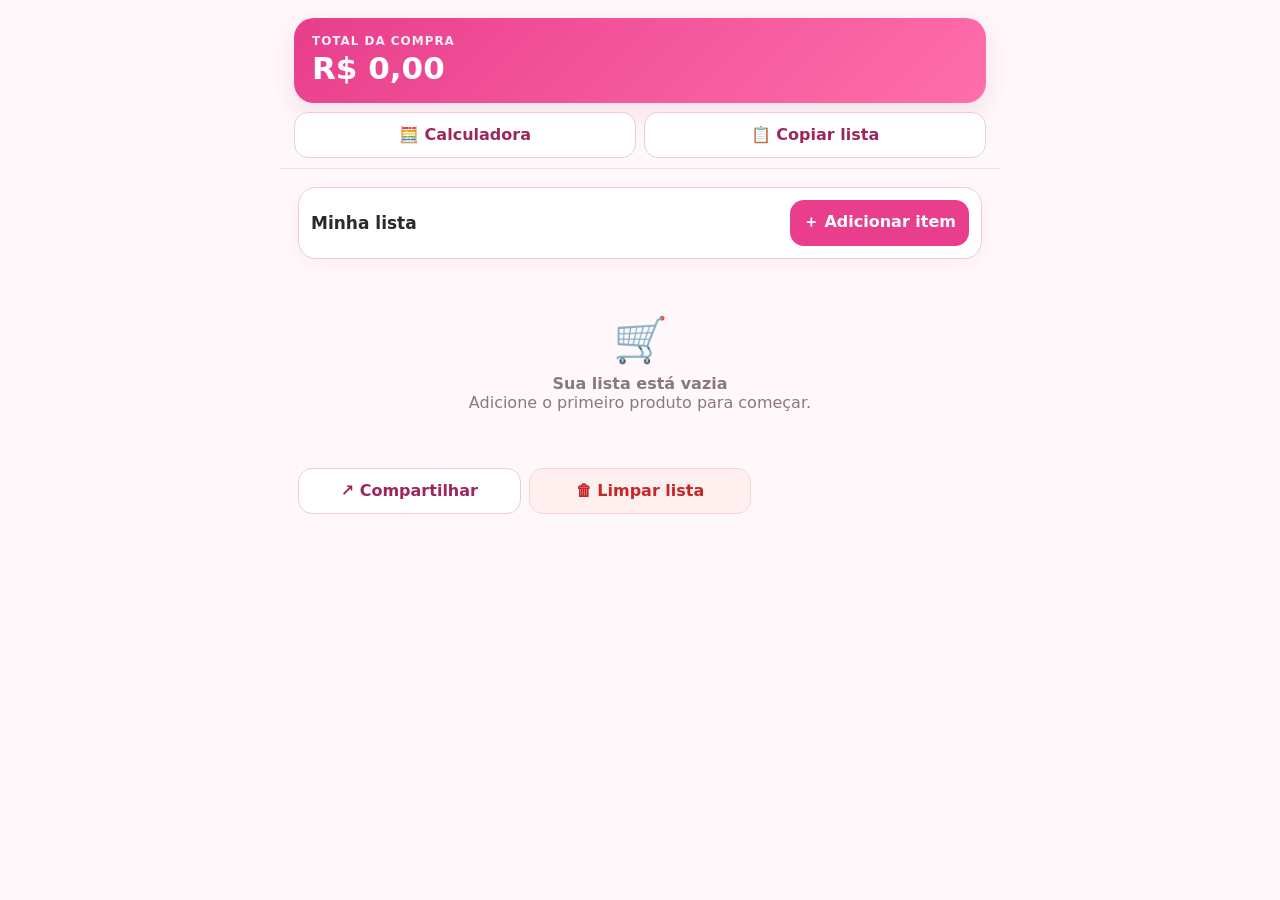
==== index.html @ be3f60e5 "Rename index.html.html to index.html" ====
<!DOCTYPE html>
<html lang="pt-BR">
<head>
<meta charset="UTF-8">
<meta name="viewport" content="width=device-width, initial-scale=1.0, viewport-fit=cover">
<meta name="theme-color" content="#e83e8c">
<title>Minha Lista de Compras</title>
<style>
:root{--pink:#e83e8c;--pink2:#ff6faa;--light:#fff1f7;--line:#f3c9db;--text:#2f2730;--muted:#766b72;--white:#fff;--danger:#c62828;--shadow:0 10px 28px rgba(164,41,94,.12)}
*{box-sizing:border-box;-webkit-tap-highlight-color:transparent}
html,body{margin:0;min-height:100%;background:#fff8fb;color:var(--text);font-family:Inter,system-ui,-apple-system,BlinkMacSystemFont,"Segoe UI",sans-serif}
button,input{font:inherit}button{cursor:pointer}.app{max-width:720px;margin:auto;min-height:100vh;padding-bottom:120px}
.sticky{position:sticky;top:0;z-index:20;background:rgba(255,248,251,.96);backdrop-filter:blur(10px);padding:12px 14px 10px;border-bottom:1px solid #f6dbe7}
.total-card{background:linear-gradient(135deg,var(--pink),var(--pink2));color:white;border-radius:20px;padding:16px 18px;box-shadow:var(--shadow)}
.total-label{font-size:12px;font-weight:800;letter-spacing:.08em;opacity:.9}.total-value{font-size:31px;font-weight:900;line-height:1.15;margin-top:3px}
.top-actions{display:grid;grid-template-columns:1fr 1fr;gap:8px;margin-top:9px}.btn{border:0;border-radius:14px;padding:12px 13px;font-weight:800;min-height:46px}.btn-soft{background:white;color:#9d275c;border:1px solid #f2c9da}.btn-primary{background:var(--pink);color:white}.btn-danger{background:#fff0f0;color:var(--danger);border:1px solid #ffd0d0}
.content{padding:14px}.add-box{background:white;border:1px solid var(--line);border-radius:18px;padding:12px;box-shadow:0 5px 18px rgba(164,41,94,.06);margin-bottom:13px}.add-title{display:flex;justify-content:space-between;align-items:center;gap:8px}.add-title strong{font-size:17px}.add-form{display:none;grid-template-columns:1fr 115px;gap:8px;margin-top:10px}.add-form.open{display:grid}.field{width:100%;border:1px solid #e8ccd8;background:#fffafd;border-radius:13px;padding:13px 12px;outline:none;font-size:16px}.field:focus{border-color:var(--pink);box-shadow:0 0 0 3px rgba(232,62,140,.10)}.confirm{grid-column:1/-1}
.table-head{display:grid;grid-template-columns:minmax(78px,1.5fr) 64px 88px 76px 28px;gap:5px;align-items:center;padding:0 7px 6px;color:#8b6b79;font-size:10px;font-weight:900;text-transform:uppercase;letter-spacing:.03em}.table-head span:nth-child(2),.table-head span:nth-child(3),.table-head span:nth-child(4){text-align:center}.list{display:grid;gap:5px}.item{display:grid;grid-template-columns:minmax(78px,1.5fr) 64px 88px 76px 28px;gap:5px;align-items:center;background:white;border:1px solid #f0d5e0;border-radius:11px;padding:7px;box-shadow:0 2px 8px rgba(90,35,60,.04);min-height:48px}.name{font-weight:850;font-size:13px;line-height:1.1;white-space:nowrap;overflow:hidden;text-overflow:ellipsis}.unit{color:var(--muted);font-size:11px;text-align:center;white-space:nowrap}.delete{border:0;background:#fff0f5;color:#b62b67;border-radius:8px;width:28px;height:28px;font-size:13px;font-weight:900;padding:0}.qty{display:grid;grid-template-columns:26px 1fr 26px;align-items:center;background:var(--light);border-radius:9px;padding:2px}.qty button{width:26px;height:26px;border:0;border-radius:7px;background:white;color:var(--pink);font-size:16px;font-weight:900;padding:0;line-height:1}.qty span{text-align:center;font-size:12px;font-weight:900;min-width:0}.item-total{text-align:right;font-size:11px;font-weight:900;color:#a2265e;white-space:nowrap}.empty{text-align:center;padding:42px 20px;color:#8a7780}.empty .icon{font-size:44px;margin-bottom:8px}.bottom-actions{display:grid;grid-template-columns:1fr 1fr;gap:8px;margin-top:14px}.bottom-actions .wide{grid-column:1/-1}
@media(max-width:380px){.content{padding-left:8px;padding-right:8px}.table-head,.item{grid-template-columns:minmax(66px,1.35fr) 57px 82px 68px 26px;gap:3px}.name{font-size:12px}.unit,.item-total{font-size:10px}.qty{grid-template-columns:24px 1fr 24px}.qty button{width:24px;height:26px}}
.toast{position:fixed;left:50%;bottom:22px;transform:translate(-50%,25px);background:#30252a;color:white;padding:11px 16px;border-radius:999px;font-size:14px;opacity:0;pointer-events:none;transition:.22s;z-index:100;white-space:nowrap;max-width:90%;overflow:hidden;text-overflow:ellipsis}.toast.show{opacity:1;transform:translate(-50%,0)}
.calc-overlay{display:none;position:fixed;inset:0;background:rgba(36,20,28,.46);z-index:60;align-items:flex-end;justify-content:center}.calc-overlay.open{display:flex}.calc{width:min(100%,520px);background:#fff8fb;border-radius:25px 25px 0 0;padding:14px 14px calc(16px + env(safe-area-inset-bottom));box-shadow:0 -12px 40px rgba(0,0,0,.18)}.calc-top{display:flex;justify-content:space-between;align-items:center;margin-bottom:10px}.calc-top strong{font-size:18px}.close{border:0;background:#f7dce8;color:#8e2854;border-radius:50%;width:40px;height:40px;font-size:20px}.display{width:100%;height:72px;border:1px solid #efcadb;background:white;border-radius:16px;padding:10px 14px;text-align:right;font-size:30px;font-weight:800;overflow:hidden;margin-bottom:10px}.keys{display:grid;grid-template-columns:repeat(4,1fr);gap:8px}.key{border:0;border-radius:15px;min-height:56px;background:white;color:#382d32;font-size:20px;font-weight:850;box-shadow:0 2px 9px rgba(83,31,55,.09)}.key.op{background:#ffe0ed;color:#a51f5a}.key.eq{background:var(--pink);color:white}.key.clear{background:#ffe8e8;color:#ad2929}
@media(min-width:650px){.sticky{padding-top:18px}.content{padding:18px}.add-form{grid-template-columns:1fr 160px auto}.confirm{grid-column:auto}.bottom-actions{grid-template-columns:1fr 1fr 1fr}.bottom-actions .wide{grid-column:auto}}
</style>
</head>
<body>
<div class="app">
  <header class="sticky">
    <div class="total-card">
      <div class="total-label">TOTAL DA COMPRA</div>
      <div class="total-value" id="grandTotal">R$ 0,00</div>
    </div>
    <div class="top-actions">
      <button class="btn btn-soft" id="calcBtn">🧮 Calculadora</button>
      <button class="btn btn-soft" id="copyBtn">📋 Copiar lista</button>
    </div>
  </header>

  <main class="content">
    <section class="add-box">
      <div class="add-title">
        <strong>Minha lista</strong>
        <button class="btn btn-primary" id="toggleAdd">＋ Adicionar item</button>
      </div>
      <div class="add-form" id="addForm">
        <input class="field" id="productName" type="text" placeholder="Nome do produto" autocomplete="off">
        <input class="field" id="productPrice" type="text" inputmode="decimal" placeholder="R$ 0,00" autocomplete="off">
        <button class="btn btn-primary confirm" id="addBtn">Adicionar</button>
      </div>
    </section>

    <div class="table-head" id="tableHead" style="display:none"><span>Produto</span><span>Unit.</span><span>Qtd.</span><span>Total</span><span></span></div>
    <section class="list" id="list"></section>

    <div class="bottom-actions">
      <button class="btn btn-soft" id="shareBtn">↗ Compartilhar</button>
      <button class="btn btn-danger wide" id="clearBtn">🗑 Limpar lista</button>
    </div>
  </main>
</div>

<div class="calc-overlay" id="calcOverlay" aria-hidden="true">
  <div class="calc" role="dialog" aria-label="Calculadora">
    <div class="calc-top"><strong>Calculadora</strong><button class="close" id="closeCalc">✕</button></div>
    <div class="display" id="calcDisplay">0</div>
    <div class="keys" id="keys">
      <button class="key clear" data-key="C">C</button><button class="key op" data-key="÷">÷</button><button class="key op" data-key="×">×</button><button class="key op" data-key="-">−</button>
      <button class="key" data-key="7">7</button><button class="key" data-key="8">8</button><button class="key" data-key="9">9</button><button class="key op" data-key="+">+</button>
      <button class="key" data-key="4">4</button><button class="key" data-key="5">5</button><button class="key" data-key="6">6</button><button class="key eq" data-key="=">=</button>
      <button class="key" data-key="1">1</button><button class="key" data-key="2">2</button><button class="key" data-key="3">3</button><button class="key" data-key=",">,</button>
      <button class="key" data-key="0" style="grid-column:span 2">0</button><button class="key" data-key="00">00</button><button class="key" data-key="⌫">⌫</button>
    </div>
  </div>
</div>
<div class="toast" id="toast"></div>

<script>
const STORAGE_KEY='listaComprasRosa_v1';
let items=[];
const $=s=>document.querySelector(s);
const money=n=>new Intl.NumberFormat('pt-BR',{style:'currency',currency:'BRL'}).format(Number(n)||0);
const escapeHtml=s=>String(s).replace(/[&<>'"]/g,c=>({'&':'&amp;','<':'&lt;','>':'&gt;',"'":'&#39;','"':'&quot;'}[c]));

function load(){try{items=JSON.parse(localStorage.getItem(STORAGE_KEY))||[]}catch{items=[]} render()}
function save(){localStorage.setItem(STORAGE_KEY,JSON.stringify(items))}
function total(){return items.reduce((s,i)=>s+i.price*i.qty,0)}
function render(){
  $('#grandTotal').textContent=money(total());
  const list=$('#list');
  const head=$('#tableHead');
  if(!items.length){head.style.display='none';list.innerHTML='<div class="empty"><div class="icon">🛒</div><strong>Sua lista está vazia</strong><br><span>Adicione o primeiro produto para começar.</span></div>';return}
  head.style.display='grid';
  list.innerHTML=items.map(i=>`<article class="item">
    <div class="name" title="${escapeHtml(i.name)}">${escapeHtml(i.name)}</div>
    <div class="unit">${money(i.price)}</div>
    <div class="qty"><button data-action="minus" data-id="${i.id}" aria-label="Diminuir">−</button><span>${i.qty}</span><button data-action="plus" data-id="${i.id}" aria-label="Aumentar">＋</button></div>
    <div class="item-total">${money(i.price*i.qty)}</div>
    <button class="delete" data-action="delete" data-id="${i.id}" aria-label="Excluir ${escapeHtml(i.name)}">✕</button>
  </article>`).join('');
}
function commit(){save();render()}
function parsePrice(v){v=String(v).trim().replace(/R\$/gi,'').replace(/\s/g,'');if(!v)return NaN;if(v.includes(',')&&v.includes('.'))v=v.replace(/\./g,'').replace(',','.');else if(v.includes(','))v=v.replace(',','.');return Number(v)}
function toast(msg){const t=$('#toast');t.textContent=msg;t.classList.add('show');clearTimeout(window._toast);window._toast=setTimeout(()=>t.classList.remove('show'),1800)}
function addItem(){const name=$('#productName').value.trim();const price=parsePrice($('#productPrice').value);if(!name){toast('Digite o nome do produto');$('#productName').focus();return}if(!Number.isFinite(price)||price<0){toast('Digite um valor válido');$('#productPrice').focus();return}items.unshift({id:Date.now()+Math.random(),name,price,qty:1});commit();$('#productName').value='';$('#productPrice').value='';$('#productName').focus();toast('Item adicionado')}

$('#toggleAdd').onclick=()=>{const f=$('#addForm');f.classList.toggle('open');if(f.classList.contains('open'))setTimeout(()=>$('#productName').focus(),50)};
$('#addBtn').onclick=addItem;
$('#productName').addEventListener('keydown',e=>{if(e.key==='Enter')$('#productPrice').focus()});
$('#productPrice').addEventListener('keydown',e=>{if(e.key==='Enter')addItem()});
$('#list').onclick=e=>{const b=e.target.closest('button[data-action]');if(!b)return;const id=Number(b.dataset.id),idx=items.findIndex(i=>i.id===id);if(idx<0)return;const a=b.dataset.action;if(a==='plus')items[idx].qty++;if(a==='minus'){if(items[idx].qty>1)items[idx].qty--;else items.splice(idx,1)}if(a==='delete')items.splice(idx,1);commit()};

function listText(){let txt='🛒 LISTA DE COMPRAS\n\n';if(!items.length)return txt+'Lista vazia\n\nTOTAL: '+money(0);txt+=items.map(i=>`${i.qty}x ${i.name} — ${money(i.price*i.qty)}`).join('\n');return txt+'\n\nTOTAL: '+money(total())}
$('#copyBtn').onclick=async()=>{try{await navigator.clipboard.writeText(listText());toast('Lista copiada!')}catch{const ta=document.createElement('textarea');ta.value=listText();document.body.appendChild(ta);ta.select();document.execCommand('copy');ta.remove();toast('Lista copiada!')}};
$('#shareBtn').onclick=async()=>{if(navigator.share){try{await navigator.share({title:'Lista de Compras',text:listText()})}catch(e){if(e.name!=='AbortError')toast('Não foi possível compartilhar')}}else{try{await navigator.clipboard.writeText(listText());toast('Compartilhamento indisponível. Lista copiada!')}catch{toast('Use o botão Copiar lista')}}};
$('#clearBtn').onclick=()=>{if(!items.length){toast('A lista já está vazia');return}if(confirm('Tem certeza que deseja apagar toda a lista?')){items=[];commit();toast('Lista limpa')}};

const overlay=$('#calcOverlay'),display=$('#calcDisplay');let expr='';
function pretty(s){return s.replace(/\*/g,'×').replace(/\//g,'÷').replace(/\./g,',')||'0'}
$('#calcBtn').onclick=()=>{overlay.classList.add('open');overlay.setAttribute('aria-hidden','false')};
$('#closeCalc').onclick=closeCalc;overlay.addEventListener('click',e=>{if(e.target===overlay)closeCalc()});function closeCalc(){overlay.classList.remove('open');overlay.setAttribute('aria-hidden','true')}
$('#keys').onclick=e=>{const b=e.target.closest('[data-key]');if(!b)return;const k=b.dataset.key;if(k==='C'){expr='';display.textContent='0';return}if(k==='⌫'){expr=expr.slice(0,-1);display.textContent=pretty(expr);return}if(k==='='){try{if(!expr)return;const safe=expr.replace(/,/g,'.');if(!/^[0-9+\-*/.() ]+$/.test(safe))throw 0;const result=Function('"use strict";return ('+safe+')')();if(!Number.isFinite(result))throw 0;expr=String(Math.round((result+Number.EPSILON)*100000000)/100000000);display.textContent=pretty(expr)}catch{display.textContent='Erro';expr=''}return}let val=k==='×'?'*':k==='÷'?'/':k===','?'.':k;const ops='+-*/';if(ops.includes(val)&&(!expr||ops.includes(expr.slice(-1)))){if(expr)expr=expr.slice(0,-1)+val}else expr+=val;display.textContent=pretty(expr)};
load();
</script>
</body>
</html>
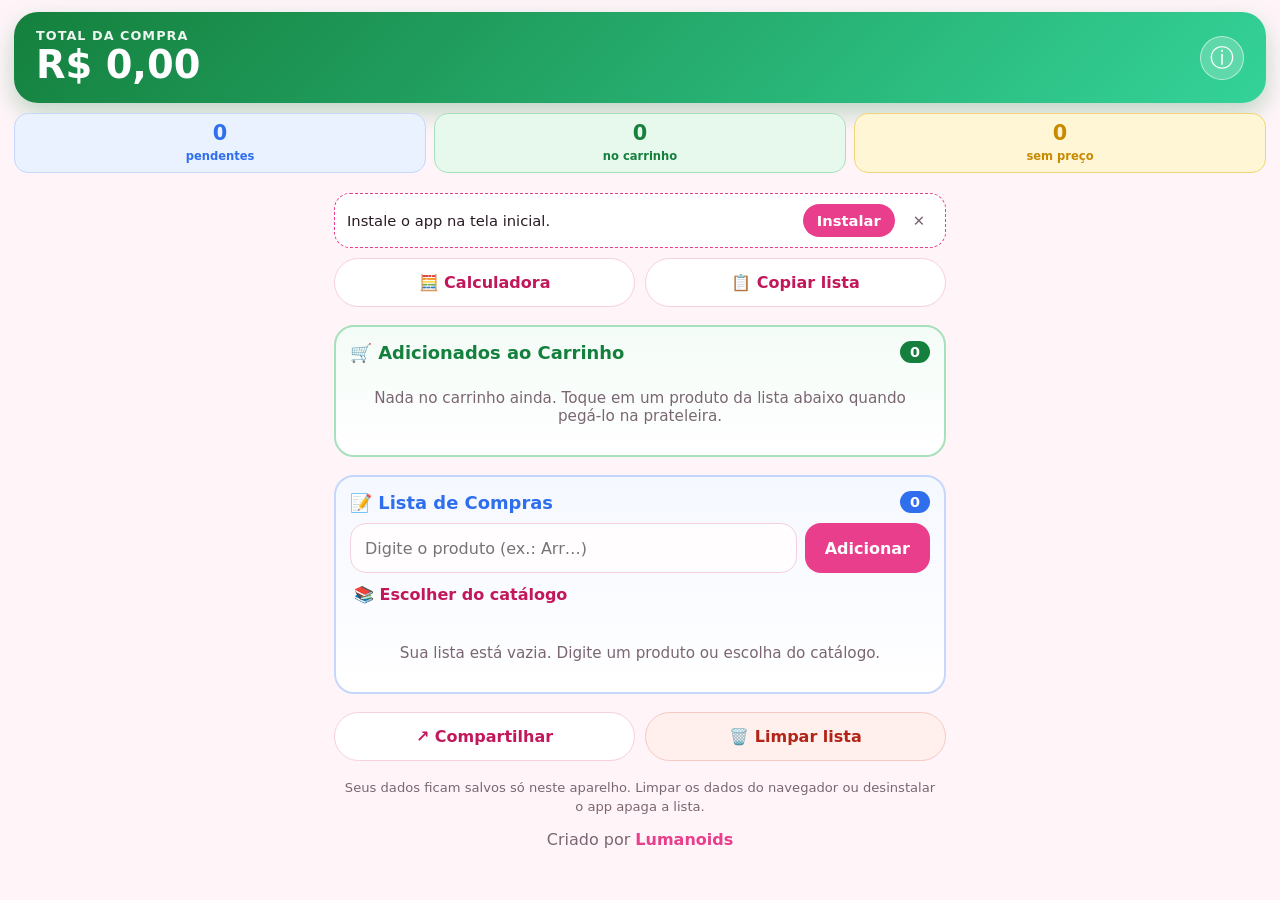
==== commit 5ac640e3: "Add files via upload" ====
--- a/index.html
+++ b/index.html
@@ -2,123 +2,88 @@
 <html lang="pt-BR">
 <head>
 <meta charset="UTF-8">
-<meta name="viewport" content="width=device-width, initial-scale=1.0, viewport-fit=cover">
+<meta name="viewport" content="width=device-width, initial-scale=1, viewport-fit=cover">
+<title>Minha Lista de Compras – Lumanoids</title>
+<meta name="description" content="Monte a lista em casa e acompanhe o total no supermercado. Lumanoids.">
 <meta name="theme-color" content="#e83e8c">
-<title>Minha Lista de Compras</title>
-<style>
-:root{--pink:#e83e8c;--pink2:#ff6faa;--light:#fff1f7;--line:#f3c9db;--text:#2f2730;--muted:#766b72;--white:#fff;--danger:#c62828;--shadow:0 10px 28px rgba(164,41,94,.12)}
-*{box-sizing:border-box;-webkit-tap-highlight-color:transparent}
-html,body{margin:0;min-height:100%;background:#fff8fb;color:var(--text);font-family:Inter,system-ui,-apple-system,BlinkMacSystemFont,"Segoe UI",sans-serif}
-button,input{font:inherit}button{cursor:pointer}.app{max-width:720px;margin:auto;min-height:100vh;padding-bottom:120px}
-.sticky{position:sticky;top:0;z-index:20;background:rgba(255,248,251,.96);backdrop-filter:blur(10px);padding:12px 14px 10px;border-bottom:1px solid #f6dbe7}
-.total-card{background:linear-gradient(135deg,var(--pink),var(--pink2));color:white;border-radius:20px;padding:16px 18px;box-shadow:var(--shadow)}
-.total-label{font-size:12px;font-weight:800;letter-spacing:.08em;opacity:.9}.total-value{font-size:31px;font-weight:900;line-height:1.15;margin-top:3px}
-.top-actions{display:grid;grid-template-columns:1fr 1fr;gap:8px;margin-top:9px}.btn{border:0;border-radius:14px;padding:12px 13px;font-weight:800;min-height:46px}.btn-soft{background:white;color:#9d275c;border:1px solid #f2c9da}.btn-primary{background:var(--pink);color:white}.btn-danger{background:#fff0f0;color:var(--danger);border:1px solid #ffd0d0}
-.content{padding:14px}.add-box{background:white;border:1px solid var(--line);border-radius:18px;padding:12px;box-shadow:0 5px 18px rgba(164,41,94,.06);margin-bottom:13px}.add-title{display:flex;justify-content:space-between;align-items:center;gap:8px}.add-title strong{font-size:17px}.add-form{display:none;grid-template-columns:1fr 115px;gap:8px;margin-top:10px}.add-form.open{display:grid}.field{width:100%;border:1px solid #e8ccd8;background:#fffafd;border-radius:13px;padding:13px 12px;outline:none;font-size:16px}.field:focus{border-color:var(--pink);box-shadow:0 0 0 3px rgba(232,62,140,.10)}.confirm{grid-column:1/-1}
-.table-head{display:grid;grid-template-columns:minmax(78px,1.5fr) 64px 88px 76px 28px;gap:5px;align-items:center;padding:0 7px 6px;color:#8b6b79;font-size:10px;font-weight:900;text-transform:uppercase;letter-spacing:.03em}.table-head span:nth-child(2),.table-head span:nth-child(3),.table-head span:nth-child(4){text-align:center}.list{display:grid;gap:5px}.item{display:grid;grid-template-columns:minmax(78px,1.5fr) 64px 88px 76px 28px;gap:5px;align-items:center;background:white;border:1px solid #f0d5e0;border-radius:11px;padding:7px;box-shadow:0 2px 8px rgba(90,35,60,.04);min-height:48px}.name{font-weight:850;font-size:13px;line-height:1.1;white-space:nowrap;overflow:hidden;text-overflow:ellipsis}.unit{color:var(--muted);font-size:11px;text-align:center;white-space:nowrap}.delete{border:0;background:#fff0f5;color:#b62b67;border-radius:8px;width:28px;height:28px;font-size:13px;font-weight:900;padding:0}.qty{display:grid;grid-template-columns:26px 1fr 26px;align-items:center;background:var(--light);border-radius:9px;padding:2px}.qty button{width:26px;height:26px;border:0;border-radius:7px;background:white;color:var(--pink);font-size:16px;font-weight:900;padding:0;line-height:1}.qty span{text-align:center;font-size:12px;font-weight:900;min-width:0}.item-total{text-align:right;font-size:11px;font-weight:900;color:#a2265e;white-space:nowrap}.empty{text-align:center;padding:42px 20px;color:#8a7780}.empty .icon{font-size:44px;margin-bottom:8px}.bottom-actions{display:grid;grid-template-columns:1fr 1fr;gap:8px;margin-top:14px}.bottom-actions .wide{grid-column:1/-1}
-@media(max-width:380px){.content{padding-left:8px;padding-right:8px}.table-head,.item{grid-template-columns:minmax(66px,1.35fr) 57px 82px 68px 26px;gap:3px}.name{font-size:12px}.unit,.item-total{font-size:10px}.qty{grid-template-columns:24px 1fr 24px}.qty button{width:24px;height:26px}}
-.toast{position:fixed;left:50%;bottom:22px;transform:translate(-50%,25px);background:#30252a;color:white;padding:11px 16px;border-radius:999px;font-size:14px;opacity:0;pointer-events:none;transition:.22s;z-index:100;white-space:nowrap;max-width:90%;overflow:hidden;text-overflow:ellipsis}.toast.show{opacity:1;transform:translate(-50%,0)}
-.calc-overlay{display:none;position:fixed;inset:0;background:rgba(36,20,28,.46);z-index:60;align-items:flex-end;justify-content:center}.calc-overlay.open{display:flex}.calc{width:min(100%,520px);background:#fff8fb;border-radius:25px 25px 0 0;padding:14px 14px calc(16px + env(safe-area-inset-bottom));box-shadow:0 -12px 40px rgba(0,0,0,.18)}.calc-top{display:flex;justify-content:space-between;align-items:center;margin-bottom:10px}.calc-top strong{font-size:18px}.close{border:0;background:#f7dce8;color:#8e2854;border-radius:50%;width:40px;height:40px;font-size:20px}.display{width:100%;height:72px;border:1px solid #efcadb;background:white;border-radius:16px;padding:10px 14px;text-align:right;font-size:30px;font-weight:800;overflow:hidden;margin-bottom:10px}.keys{display:grid;grid-template-columns:repeat(4,1fr);gap:8px}.key{border:0;border-radius:15px;min-height:56px;background:white;color:#382d32;font-size:20px;font-weight:850;box-shadow:0 2px 9px rgba(83,31,55,.09)}.key.op{background:#ffe0ed;color:#a51f5a}.key.eq{background:var(--pink);color:white}.key.clear{background:#ffe8e8;color:#ad2929}
-@media(min-width:650px){.sticky{padding-top:18px}.content{padding:18px}.add-form{grid-template-columns:1fr 160px auto}.confirm{grid-column:auto}.bottom-actions{grid-template-columns:1fr 1fr 1fr}.bottom-actions .wide{grid-column:auto}}
-</style>
+<link rel="manifest" href="manifest.webmanifest">
+<link rel="icon" href="icons/icon-192.png">
+<link rel="apple-touch-icon" href="icons/apple-touch-icon.png">
+<meta name="apple-mobile-web-app-capable" content="yes">
+<meta name="mobile-web-app-capable" content="yes">
+<meta name="apple-mobile-web-app-title" content="Compras">
+<link rel="stylesheet" href="css/style.css">
 </head>
 <body>
-<div class="app">
-  <header class="sticky">
-    <div class="total-card">
-      <div class="total-label">TOTAL DA COMPRA</div>
-      <div class="total-value" id="grandTotal">R$ 0,00</div>
+
+<header class="topo">
+  <div class="total">
+    <div>
+      <span class="total-rotulo">Total da compra</span>
+      <strong id="total">R$ 0,00</strong>
     </div>
-    <div class="top-actions">
-      <button class="btn btn-soft" id="calcBtn">🧮 Calculadora</button>
-      <button class="btn btn-soft" id="copyBtn">📋 Copiar lista</button>
+    <button id="btnInfo" class="btn-info" aria-label="Informações">ⓘ</button>
+  </div>
+  <div class="contadores">
+    <div class="chip azul"><b id="cPend">0</b><span>pendentes</span></div>
+    <div class="chip verde"><b id="cCarr">0</b><span>no carrinho</span></div>
+    <div class="chip amarelo"><b id="cSem">0</b><span>sem preço</span></div>
+  </div>
+</header>
+
+<main>
+  <div id="bannerInstalar" class="banner" hidden>
+    <span id="bannerTexto">Instale o app na tela inicial.</span>
+    <button id="btnInstalar" class="btn-mini">Instalar</button>
+    <button id="btnFecharBanner" class="btn-x" aria-label="Fechar">✕</button>
+  </div>
+
+  <div class="ferramentas">
+    <button class="btn-sec" id="btnCalc">🧮 Calculadora</button>
+    <button class="btn-sec" id="btnCopiar">📋 Copiar lista</button>
+  </div>
+
+  <!-- CARRINHO -->
+  <section class="area area-carrinho" aria-labelledby="tCarrinho">
+    <div class="area-topo">
+      <h2 id="tCarrinho">🛒 Adicionados ao Carrinho</h2>
+      <span class="area-qtd" id="qtdCarrinho">0</span>
     </div>
-  </header>
+    <div id="listaCarrinho" class="itens"></div>
+  </section>
 
-  <main class="content">
-    <section class="add-box">
-      <div class="add-title">
-        <strong>Minha lista</strong>
-        <button class="btn btn-primary" id="toggleAdd">＋ Adicionar item</button>
+  <!-- LISTA -->
+  <section class="area area-lista" aria-labelledby="tLista">
+    <div class="area-topo">
+      <h2 id="tLista">📝 Lista de Compras</h2>
+      <span class="area-qtd" id="qtdLista">0</span>
+    </div>
+
+    <div class="form-add">
+      <div class="campo-busca">
+        <input id="inpNome" type="text" placeholder="Digite o produto (ex.: Arr…)" autocomplete="off" autocapitalize="sentences" enterkeyhint="done">
+        <div id="sugestoes" class="sugestoes" hidden></div>
       </div>
-      <div class="add-form" id="addForm">
-        <input class="field" id="productName" type="text" placeholder="Nome do produto" autocomplete="off">
-        <input class="field" id="productPrice" type="text" inputmode="decimal" placeholder="R$ 0,00" autocomplete="off">
-        <button class="btn btn-primary confirm" id="addBtn">Adicionar</button>
-      </div>
-    </section>
+      <button id="btnAdd" class="btn-prim">Adicionar</button>
+    </div>
+    <button id="btnCatalogo" class="btn-link">📚 Escolher do catálogo</button>
 
-    <div class="table-head" id="tableHead" style="display:none"><span>Produto</span><span>Unit.</span><span>Qtd.</span><span>Total</span><span></span></div>
-    <section class="list" id="list"></section>
+    <div id="listaPendentes" class="itens"></div>
+  </section>
 
-    <div class="bottom-actions">
-      <button class="btn btn-soft" id="shareBtn">↗ Compartilhar</button>
-      <button class="btn btn-danger wide" id="clearBtn">🗑 Limpar lista</button>
-    </div>
-  </main>
-</div>
+  <div class="rodape-acoes">
+    <button class="btn-sec" id="btnShare">↗ Compartilhar</button>
+    <button class="btn-perigo" id="btnLimpar">🗑️ Limpar lista</button>
+  </div>
+  <p class="aviso">Seus dados ficam salvos só neste aparelho. Limpar os dados do navegador ou desinstalar o app apaga a lista.</p>
+  <footer class="creditos">Criado por <strong>Lumanoids</strong></footer>
+</main>
 
-<div class="calc-overlay" id="calcOverlay" aria-hidden="true">
-  <div class="calc" role="dialog" aria-label="Calculadora">
-    <div class="calc-top"><strong>Calculadora</strong><button class="close" id="closeCalc">✕</button></div>
-    <div class="display" id="calcDisplay">0</div>
-    <div class="keys" id="keys">
-      <button class="key clear" data-key="C">C</button><button class="key op" data-key="÷">÷</button><button class="key op" data-key="×">×</button><button class="key op" data-key="-">−</button>
-      <button class="key" data-key="7">7</button><button class="key" data-key="8">8</button><button class="key" data-key="9">9</button><button class="key op" data-key="+">+</button>
-      <button class="key" data-key="4">4</button><button class="key" data-key="5">5</button><button class="key" data-key="6">6</button><button class="key eq" data-key="=">=</button>
-      <button class="key" data-key="1">1</button><button class="key" data-key="2">2</button><button class="key" data-key="3">3</button><button class="key" data-key=",">,</button>
-      <button class="key" data-key="0" style="grid-column:span 2">0</button><button class="key" data-key="00">00</button><button class="key" data-key="⌫">⌫</button>
-    </div>
-  </div>
-</div>
-<div class="toast" id="toast"></div>
+<div id="fundo" class="fundo" hidden></div>
+<div id="sheet" class="sheet" role="dialog" aria-modal="true" hidden></div>
+<div id="toast" class="toast" role="status" aria-live="polite"></div>
 
-<script>
-const STORAGE_KEY='listaComprasRosa_v1';
-let items=[];
-const $=s=>document.querySelector(s);
-const money=n=>new Intl.NumberFormat('pt-BR',{style:'currency',currency:'BRL'}).format(Number(n)||0);
-const escapeHtml=s=>String(s).replace(/[&<>'"]/g,c=>({'&':'&amp;','<':'&lt;','>':'&gt;',"'":'&#39;','"':'&quot;'}[c]));
-
-function load(){try{items=JSON.parse(localStorage.getItem(STORAGE_KEY))||[]}catch{items=[]} render()}
-function save(){localStorage.setItem(STORAGE_KEY,JSON.stringify(items))}
-function total(){return items.reduce((s,i)=>s+i.price*i.qty,0)}
-function render(){
-  $('#grandTotal').textContent=money(total());
-  const list=$('#list');
-  const head=$('#tableHead');
-  if(!items.length){head.style.display='none';list.innerHTML='<div class="empty"><div class="icon">🛒</div><strong>Sua lista está vazia</strong><br><span>Adicione o primeiro produto para começar.</span></div>';return}
-  head.style.display='grid';
-  list.innerHTML=items.map(i=>`<article class="item">
-    <div class="name" title="${escapeHtml(i.name)}">${escapeHtml(i.name)}</div>
-    <div class="unit">${money(i.price)}</div>
-    <div class="qty"><button data-action="minus" data-id="${i.id}" aria-label="Diminuir">−</button><span>${i.qty}</span><button data-action="plus" data-id="${i.id}" aria-label="Aumentar">＋</button></div>
-    <div class="item-total">${money(i.price*i.qty)}</div>
-    <button class="delete" data-action="delete" data-id="${i.id}" aria-label="Excluir ${escapeHtml(i.name)}">✕</button>
-  </article>`).join('');
-}
-function commit(){save();render()}
-function parsePrice(v){v=String(v).trim().replace(/R\$/gi,'').replace(/\s/g,'');if(!v)return NaN;if(v.includes(',')&&v.includes('.'))v=v.replace(/\./g,'').replace(',','.');else if(v.includes(','))v=v.replace(',','.');return Number(v)}
-function toast(msg){const t=$('#toast');t.textContent=msg;t.classList.add('show');clearTimeout(window._toast);window._toast=setTimeout(()=>t.classList.remove('show'),1800)}
-function addItem(){const name=$('#productName').value.trim();const price=parsePrice($('#productPrice').value);if(!name){toast('Digite o nome do produto');$('#productName').focus();return}if(!Number.isFinite(price)||price<0){toast('Digite um valor válido');$('#productPrice').focus();return}items.unshift({id:Date.now()+Math.random(),name,price,qty:1});commit();$('#productName').value='';$('#productPrice').value='';$('#productName').focus();toast('Item adicionado')}
-
-$('#toggleAdd').onclick=()=>{const f=$('#addForm');f.classList.toggle('open');if(f.classList.contains('open'))setTimeout(()=>$('#productName').focus(),50)};
-$('#addBtn').onclick=addItem;
-$('#productName').addEventListener('keydown',e=>{if(e.key==='Enter')$('#productPrice').focus()});
-$('#productPrice').addEventListener('keydown',e=>{if(e.key==='Enter')addItem()});
-$('#list').onclick=e=>{const b=e.target.closest('button[data-action]');if(!b)return;const id=Number(b.dataset.id),idx=items.findIndex(i=>i.id===id);if(idx<0)return;const a=b.dataset.action;if(a==='plus')items[idx].qty++;if(a==='minus'){if(items[idx].qty>1)items[idx].qty--;else items.splice(idx,1)}if(a==='delete')items.splice(idx,1);commit()};
-
-function listText(){let txt='🛒 LISTA DE COMPRAS\n\n';if(!items.length)return txt+'Lista vazia\n\nTOTAL: '+money(0);txt+=items.map(i=>`${i.qty}x ${i.name} — ${money(i.price*i.qty)}`).join('\n');return txt+'\n\nTOTAL: '+money(total())}
-$('#copyBtn').onclick=async()=>{try{await navigator.clipboard.writeText(listText());toast('Lista copiada!')}catch{const ta=document.createElement('textarea');ta.value=listText();document.body.appendChild(ta);ta.select();document.execCommand('copy');ta.remove();toast('Lista copiada!')}};
-$('#shareBtn').onclick=async()=>{if(navigator.share){try{await navigator.share({title:'Lista de Compras',text:listText()})}catch(e){if(e.name!=='AbortError')toast('Não foi possível compartilhar')}}else{try{await navigator.clipboard.writeText(listText());toast('Compartilhamento indisponível. Lista copiada!')}catch{toast('Use o botão Copiar lista')}}};
-$('#clearBtn').onclick=()=>{if(!items.length){toast('A lista já está vazia');return}if(confirm('Tem certeza que deseja apagar toda a lista?')){items=[];commit();toast('Lista limpa')}};
-
-const overlay=$('#calcOverlay'),display=$('#calcDisplay');let expr='';
-function pretty(s){return s.replace(/\*/g,'×').replace(/\//g,'÷').replace(/\./g,',')||'0'}
-$('#calcBtn').onclick=()=>{overlay.classList.add('open');overlay.setAttribute('aria-hidden','false')};
-$('#closeCalc').onclick=closeCalc;overlay.addEventListener('click',e=>{if(e.target===overlay)closeCalc()});function closeCalc(){overlay.classList.remove('open');overlay.setAttribute('aria-hidden','true')}
-$('#keys').onclick=e=>{const b=e.target.closest('[data-key]');if(!b)return;const k=b.dataset.key;if(k==='C'){expr='';display.textContent='0';return}if(k==='⌫'){expr=expr.slice(0,-1);display.textContent=pretty(expr);return}if(k==='='){try{if(!expr)return;const safe=expr.replace(/,/g,'.');if(!/^[0-9+\-*/.() ]+$/.test(safe))throw 0;const result=Function('"use strict";return ('+safe+')')();if(!Number.isFinite(result))throw 0;expr=String(Math.round((result+Number.EPSILON)*100000000)/100000000);display.textContent=pretty(expr)}catch{display.textContent='Erro';expr=''}return}let val=k==='×'?'*':k==='÷'?'/':k===','?'.':k;const ops='+-*/';if(ops.includes(val)&&(!expr||ops.includes(expr.slice(-1)))){if(expr)expr=expr.slice(0,-1)+val}else expr+=val;display.textContent=pretty(expr)};
-load();
-</script>
+<script src="js/catalogo.js"></script>
+<script src="js/app.js"></script>
 </body>
 </html>
--- a/css/style.css
+++ b/css/style.css
@@ -0,0 +1,147 @@
+:root{
+  --rosa:#e83e8c; --rosa-esc:#c2185b; --rosa-cl:#ff6fae; --fundo:#fff5f9; --borda:#f6cfe0; --texto:#2a1b24; --suave:#7a6672;
+  --azul:#2f6fed; --azul-bg:#eaf1ff; --azul-bd:#c5d7fb;
+  --amar:#c98a00; --amar-bg:#fff6d6; --amar-bd:#f2d675;
+  --verde:#15803d; --verde-bg:#e7f8ed; --verde-bd:#a8e0bb;
+  --raio:20px;
+}
+*{box-sizing:border-box;-webkit-tap-highlight-color:transparent}
+html{font-size:16px}
+body{margin:0;background:var(--fundo);color:var(--texto);font-family:system-ui,-apple-system,"Segoe UI",Roboto,sans-serif;
+  padding-bottom:env(safe-area-inset-bottom);min-height:100vh}
+button{font:inherit;cursor:pointer;border:0;background:none;color:inherit}
+input{font:inherit}
+:focus-visible{outline:3px solid var(--rosa);outline-offset:2px}
+
+/* Topo com total (fixo) */
+.topo{position:sticky;top:0;z-index:20;padding:calc(env(safe-area-inset-top) + 12px) 14px 10px;
+  background:linear-gradient(var(--fundo) 85%,rgba(255,245,249,0))}
+.total{background:linear-gradient(135deg,#15803d,#34d399);color:#fff;border-radius:24px;padding:16px 22px;
+  box-shadow:0 10px 24px rgba(21,128,61,.28)}
+.total-rotulo{display:block;font-size:.8rem;letter-spacing:.08em;text-transform:uppercase;opacity:.92;font-weight:600}
+.total strong{display:block;font-size:2.4rem;line-height:1.15;font-weight:800;font-variant-numeric:tabular-nums}
+.contadores{display:grid;grid-template-columns:repeat(3,1fr);gap:8px;margin-top:10px}
+.chip{border-radius:14px;padding:8px 6px;text-align:center;border:1.5px solid;line-height:1.15}
+.chip b{display:block;font-size:1.3rem}
+.chip span{font-size:.72rem;font-weight:600}
+.chip.azul{background:var(--azul-bg);border-color:var(--azul-bd);color:var(--azul)}
+.chip.verde{background:var(--verde-bg);border-color:var(--verde-bd);color:var(--verde)}
+.chip.amarelo{background:var(--amar-bg);border-color:var(--amar-bd);color:var(--amar)}
+
+main{padding:4px 14px 40px;max-width:640px;margin:0 auto}
+.ferramentas,.rodape-acoes{display:grid;grid-template-columns:1fr 1fr;gap:10px;margin:8px 0 18px}
+.btn-sec{background:#fff;border:1.5px solid var(--borda);border-radius:999px;padding:14px 10px;font-weight:700;color:var(--rosa-esc);font-size:1rem}
+.btn-sec:active{background:#ffe9f2}
+.btn-perigo{background:#fff0ee;border:1.5px solid #f5c9c4;border-radius:999px;padding:14px 10px;font-weight:700;color:#b42318}
+.btn-prim{background:var(--rosa);color:#fff;border-radius:16px;padding:0 20px;font-weight:700;min-height:50px}
+.btn-prim:active{background:var(--rosa-esc)}
+.btn-link{color:var(--rosa-esc);font-weight:700;padding:10px 4px;margin:2px 0 6px}
+.btn-mini{background:var(--rosa);color:#fff;border-radius:999px;padding:8px 14px;font-weight:700}
+.btn-x{padding:6px 8px;color:var(--suave)}
+
+.banner{display:flex;gap:10px;align-items:center;background:#fff;border:1.5px dashed var(--rosa);border-radius:16px;padding:10px 12px;margin:6px 0 10px;font-size:.92rem}
+.banner span{flex:1}
+
+/* Áreas */
+.area{border-radius:var(--raio);padding:14px;margin-bottom:18px;border:2px solid}
+.area-carrinho{background:linear-gradient(#f4fcf7,#fff);border-color:var(--verde-bd)}
+.area-lista{background:linear-gradient(#f5f8ff,#fff);border-color:var(--azul-bd)}
+.area-topo{display:flex;justify-content:space-between;align-items:center;margin-bottom:10px}
+.area h2{font-size:1.12rem;margin:0;font-weight:800}
+.area-carrinho h2{color:var(--verde)}
+.area-lista h2{color:var(--azul)}
+.area-qtd{min-width:30px;text-align:center;padding:3px 10px;border-radius:999px;font-weight:800;color:#fff;font-size:.9rem}
+.area-carrinho .area-qtd{background:var(--verde)}
+.area-lista .area-qtd{background:var(--azul)}
+
+.form-add{display:flex;gap:8px;align-items:flex-start}
+.campo-busca{position:relative;flex:1}
+.campo-busca input,.sheet input[type=text],.sheet input[type=search]{width:100%;min-height:50px;border:1.5px solid var(--borda);border-radius:16px;padding:0 14px;background:#fffdfe;font-size:1rem}
+.campo-busca input:focus,.sheet input:focus{border-color:var(--rosa);outline:none;box-shadow:0 0 0 4px rgba(232,62,140,.15)}
+.sugestoes{position:absolute;left:0;right:0;top:54px;background:#fff;border:1.5px solid var(--borda);border-radius:16px;
+  box-shadow:0 12px 28px rgba(80,20,50,.18);z-index:15;overflow:hidden}
+.sugestoes button{display:flex;justify-content:space-between;width:100%;text-align:left;padding:13px 14px;border-bottom:1px solid #fbe6ef;font-size:1rem}
+.sugestoes button small{color:var(--suave)}
+.sugestoes button:last-child{border-bottom:0}
+.sugestoes button:active{background:#ffe9f2}
+.sugestoes .novo{color:var(--rosa-esc);font-weight:700}
+
+/* Itens */
+.itens{display:flex;flex-direction:column;gap:9px;margin-top:8px}
+.vazio{color:var(--suave);text-align:center;padding:16px 8px;font-size:.95rem}
+.item{border-radius:16px;border:1.5px solid;border-left-width:7px;background:#fff;padding:11px 12px}
+.item.pend{border-color:var(--azul-bd);border-left-color:var(--azul);background:var(--azul-bg)}
+.item.sem{border-color:var(--amar-bd);border-left-color:#f5b301;background:var(--amar-bg)}
+.item.com{border-color:var(--verde-bd);border-left-color:#22a05a;background:var(--verde-bg)}
+.item-linha{display:flex;align-items:center;gap:8px}
+.item-nome{flex:1;text-align:left;font-weight:700;font-size:1.05rem;padding:6px 0;word-break:break-word}
+.selo{font-size:.7rem;font-weight:800;padding:3px 9px;border-radius:999px;white-space:nowrap}
+.pend .selo{background:var(--azul);color:#fff}
+.sem .selo{background:#f5b301;color:#3a2a00}
+.com .selo{background:#22a05a;color:#fff}
+.item-baixo{display:flex;align-items:center;gap:8px;margin-top:6px;flex-wrap:wrap}
+.preco-btn{font-weight:700;padding:8px 12px;border-radius:12px;background:rgba(255,255,255,.8);border:1.5px solid rgba(0,0,0,.08)}
+.sem .preco-btn{color:var(--amar)}
+.stepper{display:flex;align-items:center;background:#fff;border-radius:12px;border:1.5px solid rgba(0,0,0,.08)}
+.stepper button{width:40px;height:40px;font-size:1.3rem;font-weight:800;color:var(--rosa)}
+.stepper span{min-width:28px;text-align:center;font-weight:800}
+.item-total{margin-left:auto;font-weight:800;font-size:1.05rem;font-variant-numeric:tabular-nums}
+.icone-btn{width:40px;height:40px;border-radius:12px;background:#fff;border:1.5px solid rgba(0,0,0,.08);font-size:1.05rem}
+
+.aviso{font-size:.82rem;color:var(--suave);text-align:center;line-height:1.4;margin:0 6px}
+.creditos{text-align:center;font-weight:800;color:var(--rosa);margin:14px 0 0;letter-spacing:.04em}
+
+/* Sheet */
+.fundo{position:fixed;inset:0;background:rgba(40,10,25,.45);z-index:40}
+.sheet{position:fixed;left:0;right:0;bottom:0;z-index:50;background:#fff;border-radius:26px 26px 0 0;padding:10px 18px calc(env(safe-area-inset-bottom) + 20px);
+  max-height:88vh;overflow:auto;max-width:640px;margin:0 auto;animation:sobe .22s ease-out}
+@keyframes sobe{from{transform:translateY(40px);opacity:0}to{transform:none;opacity:1}}
+.sheet-alca{width:44px;height:5px;border-radius:9px;background:#e9d3dd;margin:0 auto 12px}
+.sheet h3{margin:0 0 12px;font-size:1.2rem}
+.sheet label{display:block;font-size:.85rem;font-weight:700;color:var(--suave);margin:12px 0 5px}
+.linha-2{display:grid;grid-template-columns:1fr 1fr;gap:10px}
+.sheet .stepper{justify-content:space-between;min-height:50px}
+.sheet .stepper button{width:56px;height:48px}
+.acoes{display:flex;flex-direction:column;gap:9px;margin-top:18px}
+.btn-verde{background:#16a34a;color:#fff;border-radius:16px;min-height:52px;font-weight:800}
+.btn-verde:active{background:#15803d}
+.acoes .btn-sec,.acoes .btn-perigo{border-radius:16px}
+.sheet .preco-input{font-size:1.25rem;font-weight:800}
+.dica{font-size:.82rem;color:var(--suave);margin:6px 0 0}
+
+/* Catálogo */
+.cats{display:flex;gap:8px;overflow-x:auto;padding:10px 0 6px;scrollbar-width:none}
+.cats::-webkit-scrollbar{display:none}
+.cat{white-space:nowrap;padding:8px 14px;border-radius:999px;border:1.5px solid var(--borda);font-weight:700;font-size:.9rem;background:#fff}
+.cat.on{background:var(--rosa);border-color:var(--rosa);color:#fff}
+.cat-lista{display:flex;flex-wrap:wrap;gap:8px;margin-top:8px}
+.prod{padding:10px 14px;border-radius:999px;border:1.5px solid var(--borda);background:#fff;font-size:.98rem}
+.prod.sel{background:var(--azul-bg);border-color:var(--azul);color:var(--azul);font-weight:800}
+.prod.car{background:var(--verde-bg);border-color:var(--verde-bd);color:var(--verde);opacity:.8}
+
+/* Calculadora */
+.visor{background:#fff5f9;border:1.5px solid var(--borda);border-radius:16px;padding:12px 16px;text-align:right;min-height:78px}
+.visor small{display:block;color:var(--suave);min-height:1.2em;word-break:break-all}
+.visor b{font-size:2rem;font-variant-numeric:tabular-nums;word-break:break-all}
+.teclas{display:grid;grid-template-columns:repeat(4,1fr);gap:8px;margin-top:10px}
+.tecla{height:56px;border-radius:16px;background:#fff;border:1.5px solid var(--borda);font-size:1.3rem;font-weight:700}
+.tecla.op{background:#ffe9f2;color:var(--rosa-esc)}
+.tecla.ig{background:var(--rosa);color:#fff;border-color:var(--rosa)}
+.tecla:active{filter:brightness(.94)}
+
+.toast{position:fixed;left:50%;bottom:calc(env(safe-area-inset-bottom) + 24px);transform:translate(-50%,30px);background:#2a1b24;color:#fff;
+  padding:11px 18px;border-radius:999px;font-weight:600;font-size:.92rem;opacity:0;pointer-events:none;transition:.25s;z-index:60;max-width:90%;text-align:center}
+.toast.on{opacity:1;transform:translate(-50%,0)}
+@media (prefers-reduced-motion:reduce){.sheet{animation:none}.toast{transition:none}}
+
+/* Info */
+.total{display:flex;justify-content:space-between;align-items:center}
+.btn-info{width:44px;height:44px;border-radius:50%;background:rgba(255,255,255,.22);color:#fff;font-size:1.5rem;line-height:1;border:1.5px solid rgba(255,255,255,.55)}
+.btn-info:active{background:rgba(255,255,255,.4)}
+.info-card{display:block;text-decoration:none;color:inherit;border:1.5px solid var(--borda);border-radius:18px;padding:14px 16px;margin-top:10px;background:#fffdfe}
+.info-card b{display:block;color:var(--rosa-esc);font-size:1.02rem}
+.info-card span{display:block;color:var(--suave);font-size:.9rem;margin-top:3px}
+.info-preco{margin-top:14px;padding:14px 16px;border-radius:18px;background:linear-gradient(135deg,#ffe3ef,#fff);border:1.5px solid var(--borda);font-weight:600;line-height:1.45}
+.info-preco strong{color:var(--rosa-esc)}
+.creditos{font-weight:500;color:var(--suave);letter-spacing:0}
+.creditos strong{color:var(--rosa);font-weight:800}
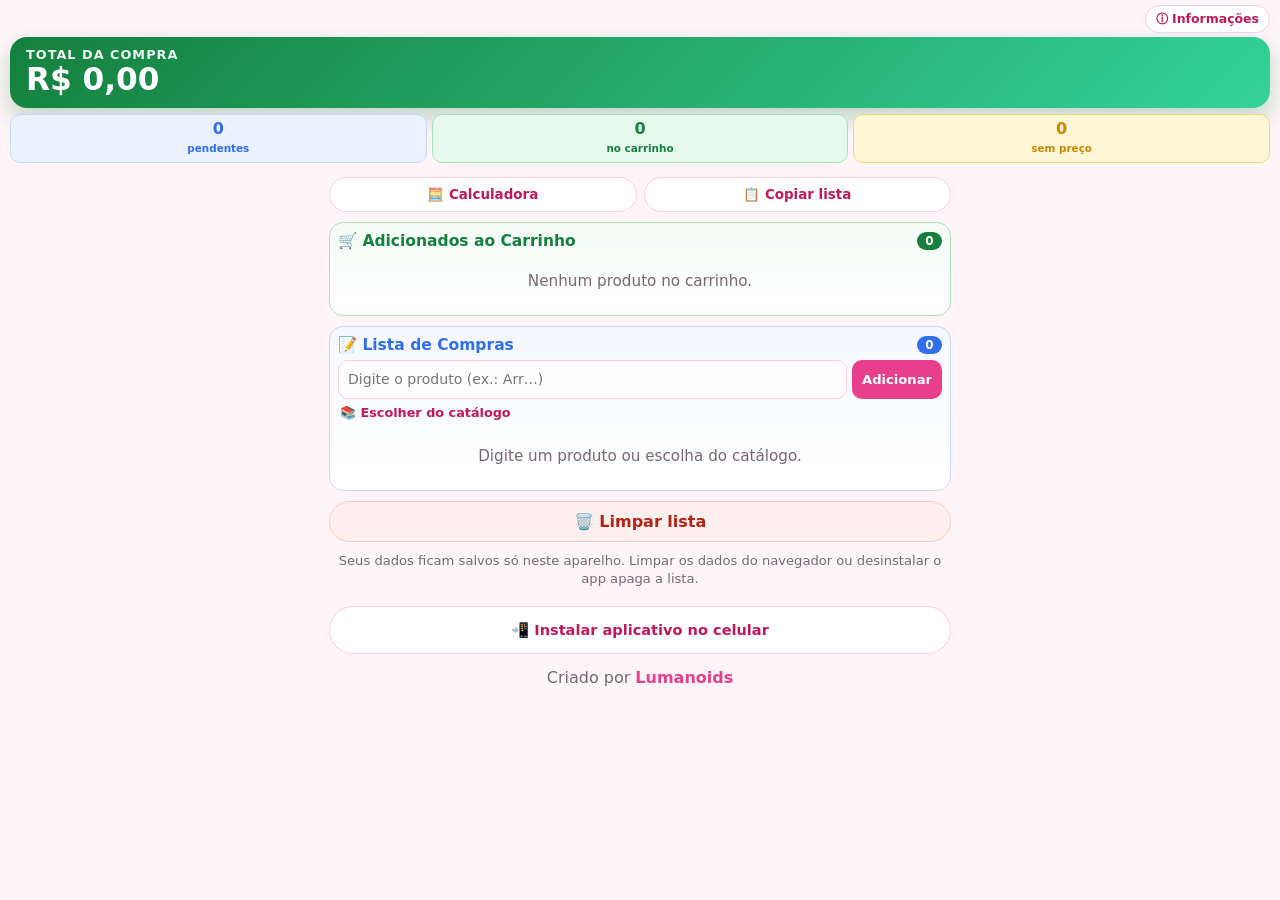
==== commit e111f467: "Add files via upload" ====
--- a/index.html
+++ b/index.html
@@ -17,12 +17,13 @@
 <body>
 
 <header class="topo">
+  <div class="topo-info"><button id="btnInfo" class="btn-info" aria-label="Informações">ⓘ Informações</button></div>
   <div class="total">
     <div>
       <span class="total-rotulo">Total da compra</span>
       <strong id="total">R$ 0,00</strong>
     </div>
-    <button id="btnInfo" class="btn-info" aria-label="Informações">ⓘ</button>
+
   </div>
   <div class="contadores">
     <div class="chip azul"><b id="cPend">0</b><span>pendentes</span></div>
@@ -32,12 +33,6 @@
 </header>
 
 <main>
-  <div id="bannerInstalar" class="banner" hidden>
-    <span id="bannerTexto">Instale o app na tela inicial.</span>
-    <button id="btnInstalar" class="btn-mini">Instalar</button>
-    <button id="btnFecharBanner" class="btn-x" aria-label="Fechar">✕</button>
-  </div>
-
   <div class="ferramentas">
     <button class="btn-sec" id="btnCalc">🧮 Calculadora</button>
     <button class="btn-sec" id="btnCopiar">📋 Copiar lista</button>
@@ -72,10 +67,10 @@
   </section>
 
   <div class="rodape-acoes">
-    <button class="btn-sec" id="btnShare">↗ Compartilhar</button>
     <button class="btn-perigo" id="btnLimpar">🗑️ Limpar lista</button>
   </div>
   <p class="aviso">Seus dados ficam salvos só neste aparelho. Limpar os dados do navegador ou desinstalar o app apaga a lista.</p>
+  <div id="instalacaoRodape" class="instalacao-rodape" hidden><button id="btnInstalar" class="btn-sec" type="button">📲 Instalar aplicativo no celular</button><p id="instrucaoInstalar" hidden></p></div>
   <footer class="creditos">Criado por <strong>Lumanoids</strong></footer>
 </main>
 
--- a/css/style.css
+++ b/css/style.css
@@ -145,3 +145,35 @@
 .info-preco strong{color:var(--rosa-esc)}
 .creditos{font-weight:500;color:var(--suave);letter-spacing:0}
 .creditos strong{color:var(--rosa);font-weight:800}
+
+/* Ajustes compactos para celular */
+[hidden]{display:none!important}
+.topo{padding:calc(env(safe-area-inset-top) + 5px) 10px 7px}
+.topo-info{display:flex;justify-content:flex-end;margin-bottom:4px}
+.btn-info{width:auto;height:28px;border-radius:999px;padding:2px 10px;background:#fff;color:var(--rosa-esc);border:1px solid var(--borda);font-size:.78rem;font-weight:700}
+.total{padding:10px 16px;border-radius:17px}
+.total strong{font-size:1.95rem}
+.contadores{gap:5px;margin-top:6px}
+.chip{padding:5px 3px;border-radius:10px}
+.chip b{font-size:1rem}.chip span{font-size:.65rem}
+main{padding:2px 9px 25px}
+.ferramentas{gap:7px;margin:5px 0 10px}
+.ferramentas .btn-sec{padding:9px 5px;font-size:.84rem}
+.area{padding:9px 8px;margin-bottom:10px;border-radius:14px;border-width:1px}
+.area-topo{margin-bottom:6px}.area h2{font-size:.97rem}
+.area-qtd{font-size:.75rem;min-width:25px;padding:2px 7px}
+.itens{gap:3px;margin-top:5px}
+.item.item-compacto{display:flex;align-items:center;gap:5px;min-height:33px;height:33px;padding:2px 5px 2px 8px;border-radius:8px;border-width:1px;border-left-width:4px;overflow:hidden}
+.item-compacto .item-nome{flex:1;min-width:0;overflow:hidden;text-overflow:ellipsis;white-space:nowrap;word-break:normal;font-size:.81rem;padding:3px 0;line-height:1.2}
+.qtd-compacta{font-size:.72rem;font-weight:700;white-space:nowrap;color:var(--suave)}
+.preco-compacto{font-size:.75rem;font-weight:800;white-space:nowrap;padding:3px 1px;max-width:88px;overflow:hidden;text-overflow:ellipsis}
+.item-compacto.sem .preco-compacto{color:#936200;font-size:.69rem}
+.item-compacto .icone-btn{width:25px;height:26px;flex:0 0 25px;border-radius:6px;font-size:1rem;padding:0}
+.item-compacto .acao-adicionar{color:var(--azul);font-weight:800}
+.form-add{gap:5px}.campo-busca input{min-height:39px;border-radius:10px;padding:0 9px;font-size:.88rem}
+.form-add .btn-prim{min-height:39px;border-radius:10px;padding:0 10px;font-size:.82rem}
+.btn-link{font-size:.8rem;padding:6px 2px;margin:0}
+.rodape-acoes{display:block;margin:10px 0}.rodape-acoes .btn-perigo{width:100%;padding:10px}
+.instalacao-rodape{margin:18px 0 8px;text-align:center}.instalacao-rodape .btn-sec{width:100%;font-size:.91rem}
+.instalacao-rodape p{font-size:.83rem;color:var(--suave);line-height:1.4}
+@media(max-width:360px){.item-compacto .item-nome{font-size:.76rem}.preco-compacto{font-size:.7rem}.item-compacto{gap:3px!important}}
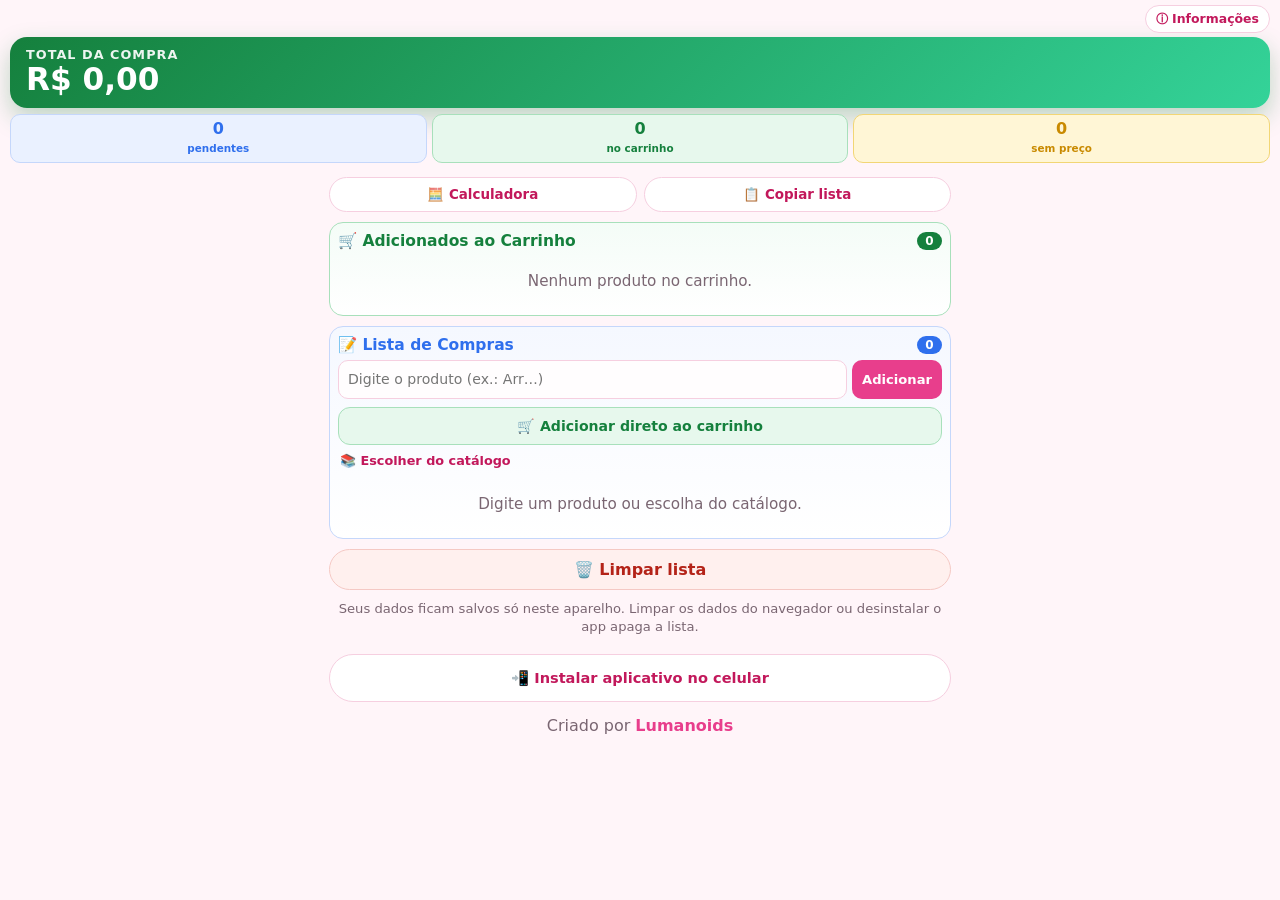
==== commit 40ec3166: "Add files via upload" ====
--- a/index.html
+++ b/index.html
@@ -61,6 +61,7 @@
       </div>
       <button id="btnAdd" class="btn-prim">Adicionar</button>
     </div>
+    <button id="btnAddCarrinho" class="btn-direto" type="button">🛒 Adicionar direto ao carrinho</button>
     <button id="btnCatalogo" class="btn-link">📚 Escolher do catálogo</button>
 
     <div id="listaPendentes" class="itens"></div>
--- a/css/style.css
+++ b/css/style.css
@@ -177,3 +177,7 @@
 .instalacao-rodape{margin:18px 0 8px;text-align:center}.instalacao-rodape .btn-sec{width:100%;font-size:.91rem}
 .instalacao-rodape p{font-size:.83rem;color:var(--suave);line-height:1.4}
 @media(max-width:360px){.item-compacto .item-nome{font-size:.76rem}.preco-compacto{font-size:.7rem}.item-compacto{gap:3px!important}}
+
+/* Ação rápida para inserir um produto diretamente no carrinho */
+.btn-direto{display:block;width:100%;text-align:center;margin:8px 0 2px;padding:10px 12px;border:1.5px solid var(--verde-bd);background:var(--verde-bg);color:var(--verde);border-radius:12px;font-weight:750;font-size:.88rem}
+.btn-direto:active{filter:brightness(.96)}
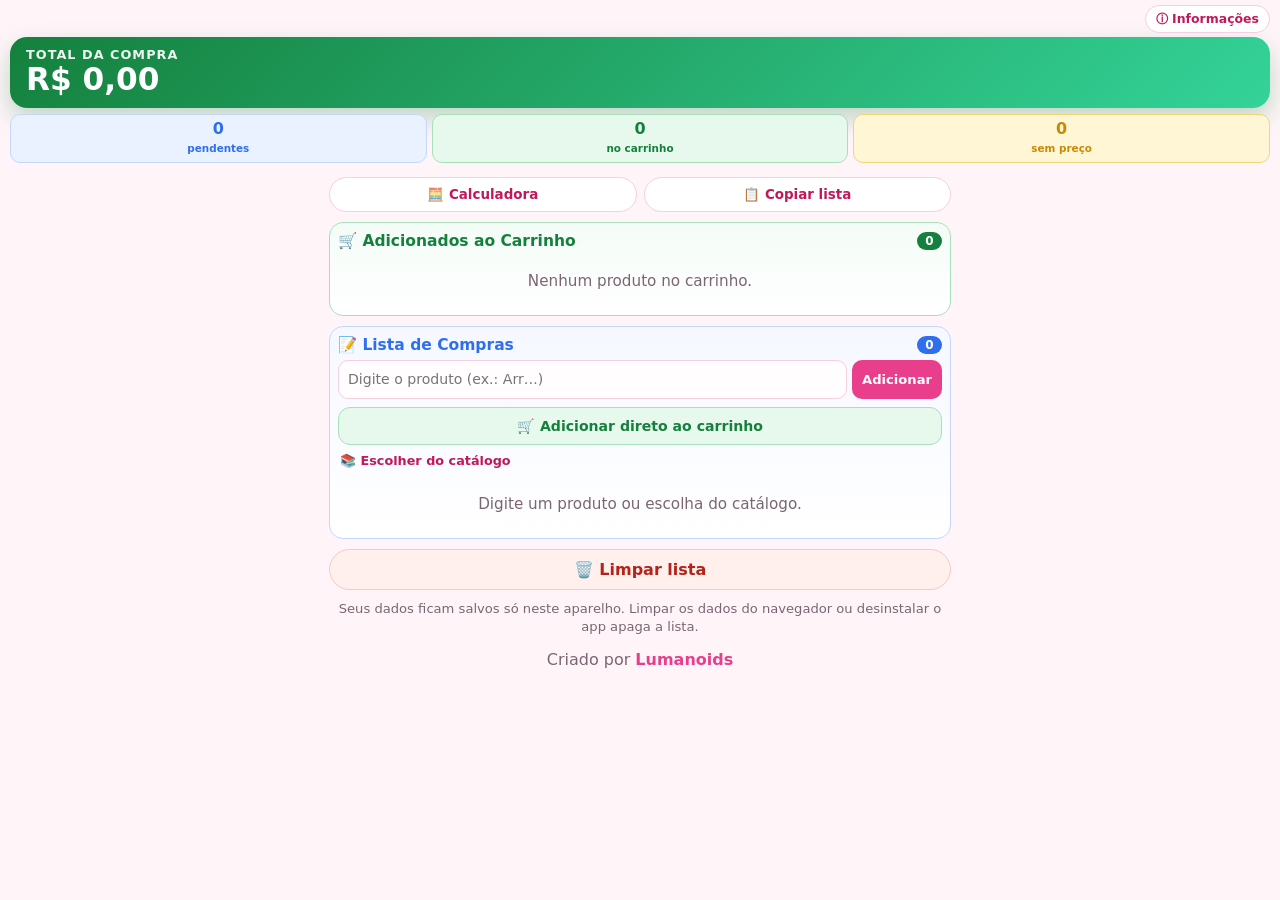
==== commit d23aa89c: "Add files via upload" ====
--- a/index.html
+++ b/index.html
@@ -71,7 +71,6 @@
     <button class="btn-perigo" id="btnLimpar">🗑️ Limpar lista</button>
   </div>
   <p class="aviso">Seus dados ficam salvos só neste aparelho. Limpar os dados do navegador ou desinstalar o app apaga a lista.</p>
-  <div id="instalacaoRodape" class="instalacao-rodape" hidden><button id="btnInstalar" class="btn-sec" type="button">📲 Instalar aplicativo no celular</button><p id="instrucaoInstalar" hidden></p></div>
   <footer class="creditos">Criado por <strong>Lumanoids</strong></footer>
 </main>
 
--- a/css/style.css
+++ b/css/style.css
@@ -181,3 +181,9 @@
 /* Ação rápida para inserir um produto diretamente no carrinho */
 .btn-direto{display:block;width:100%;text-align:center;margin:8px 0 2px;padding:10px 12px;border:1.5px solid var(--verde-bd);background:var(--verde-bg);color:var(--verde);border-radius:12px;font-weight:750;font-size:.88rem}
 .btn-direto:active{filter:brightness(.96)}
+
+/* Instalação disponível dentro da tela Informações */
+.instalacao-info{margin:14px 0 8px;padding:12px;border:1.5px solid var(--borda);border-radius:16px;background:#fff5f9}
+.instalacao-info .btn-prim{width:100%;min-height:48px;font-size:.95rem}
+.instalacao-info .dica{line-height:1.5;margin-top:10px}
+[hidden]{display:none!important}
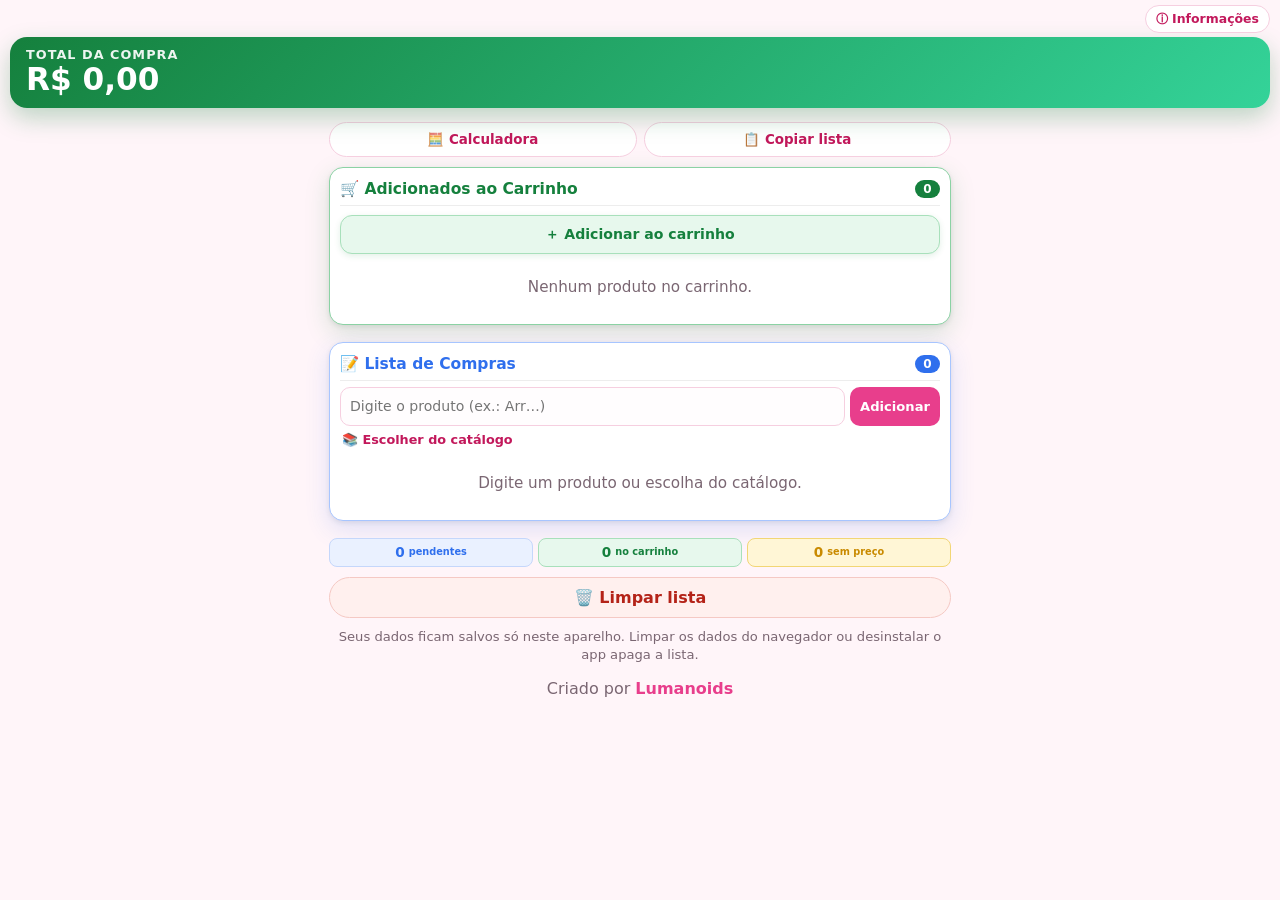
==== commit 6d894af8: "Add files via upload" ====
--- a/index.html
+++ b/index.html
@@ -25,11 +25,6 @@
     </div>
 
   </div>
-  <div class="contadores">
-    <div class="chip azul"><b id="cPend">0</b><span>pendentes</span></div>
-    <div class="chip verde"><b id="cCarr">0</b><span>no carrinho</span></div>
-    <div class="chip amarelo"><b id="cSem">0</b><span>sem preço</span></div>
-  </div>
 </header>
 
 <main>
@@ -44,6 +39,7 @@
       <h2 id="tCarrinho">🛒 Adicionados ao Carrinho</h2>
       <span class="area-qtd" id="qtdCarrinho">0</span>
     </div>
+    <button id="btnAddCarrinho" class="btn-direto" type="button">＋ Adicionar ao carrinho</button>
     <div id="listaCarrinho" class="itens"></div>
   </section>
 
@@ -61,11 +57,16 @@
       </div>
       <button id="btnAdd" class="btn-prim">Adicionar</button>
     </div>
-    <button id="btnAddCarrinho" class="btn-direto" type="button">🛒 Adicionar direto ao carrinho</button>
     <button id="btnCatalogo" class="btn-link">📚 Escolher do catálogo</button>
 
     <div id="listaPendentes" class="itens"></div>
   </section>
+
+  <div class="contadores contadores-rodape">
+    <div class="chip azul"><b id="cPend">0</b><span>pendentes</span></div>
+    <div class="chip verde"><b id="cCarr">0</b><span>no carrinho</span></div>
+    <div class="chip amarelo"><b id="cSem">0</b><span>sem preço</span></div>
+  </div>
 
   <div class="rodape-acoes">
     <button class="btn-perigo" id="btnLimpar">🗑️ Limpar lista</button>
--- a/css/style.css
+++ b/css/style.css
@@ -187,3 +187,15 @@
 .instalacao-info .btn-prim{width:100%;min-height:48px;font-size:.95rem}
 .instalacao-info .dica{line-height:1.5;margin-top:10px}
 [hidden]{display:none!important}
+
+/* Versão 5: seções independentes e cartões de resumo discretos */
+.area{background:#fff;box-shadow:0 7px 22px rgba(48,35,50,.16),0 2px 5px rgba(48,35,50,.08);border-width:1.5px;padding:12px 10px;margin-bottom:17px}
+.area-carrinho{border-color:#8bd2a4;box-shadow:0 8px 24px rgba(21,128,61,.17),0 2px 5px rgba(0,0,0,.08)}
+.area-lista{border-color:#a7c5ff;box-shadow:0 8px 24px rgba(47,111,237,.16),0 2px 5px rgba(0,0,0,.08)}
+.area .area-topo{padding-bottom:7px;border-bottom:1px solid rgba(0,0,0,.07)}
+.area-carrinho .btn-direto{margin:9px 0 8px;padding:9px 10px;box-shadow:0 2px 6px rgba(21,128,61,.12)}
+.contadores-rodape{margin:14px 0 8px;gap:5px}
+.contadores-rodape .chip{display:flex;align-items:center;justify-content:center;gap:4px;padding:5px 3px;border-radius:8px;min-height:29px}
+.contadores-rodape .chip b{font-size:.85rem;line-height:1}
+.contadores-rodape .chip span{font-size:.61rem;line-height:1;white-space:nowrap}
+@media(max-width:350px){.contadores-rodape .chip span{font-size:.55rem}}
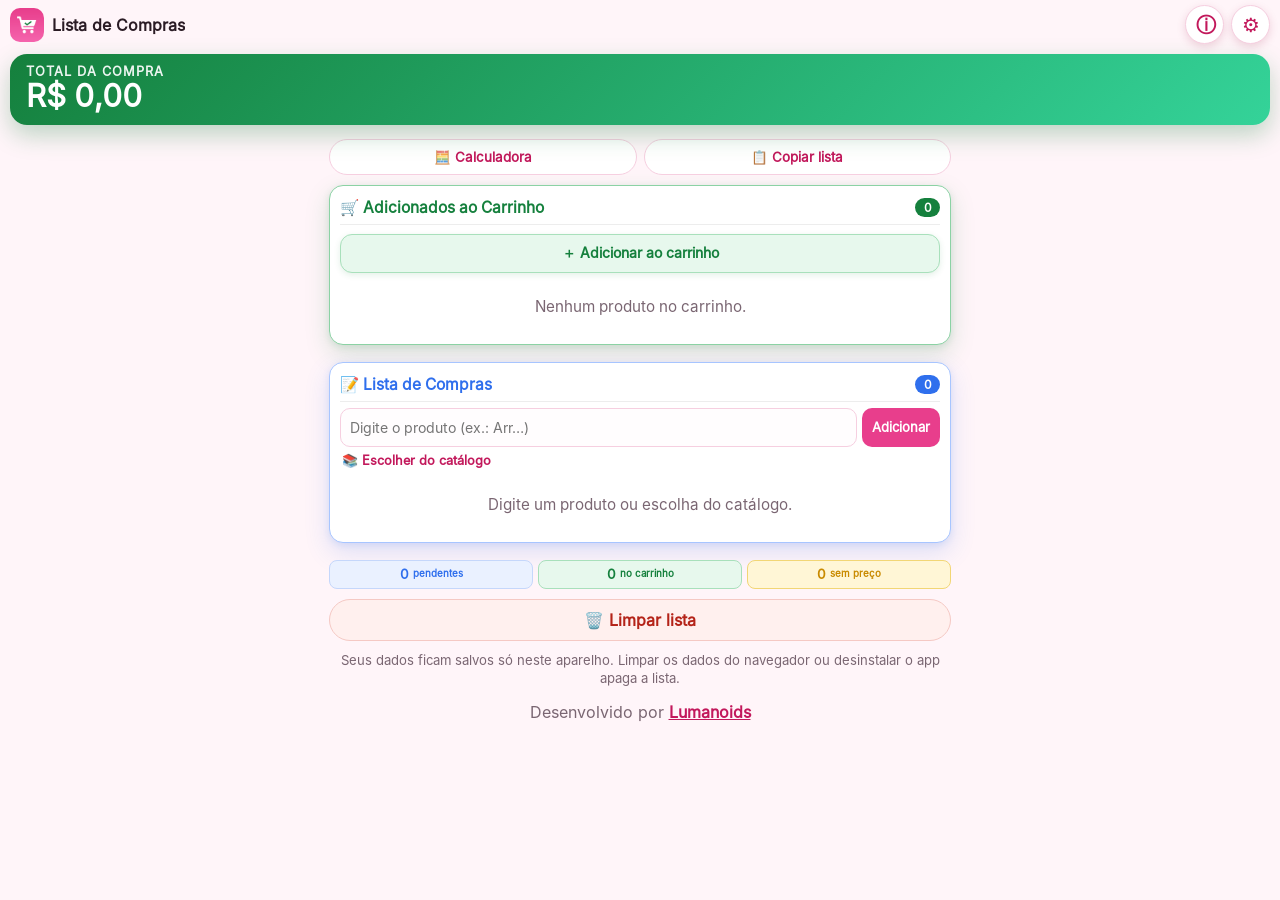
==== commit e1f65847: "Add files via upload" ====
--- a/index.html
+++ b/index.html
@@ -17,7 +17,7 @@
 <body>
 
 <header class="topo">
-  <div class="topo-info"><button id="btnInfo" class="btn-info" aria-label="Informações">ⓘ Informações</button></div>
+  <div class="topo-info"><div class="marca"><img src="icons/icon-192.png" alt="" width="34" height="34"><span>Lista de Compras</span></div><div class="topo-botoes"><button id="btnInfo" class="btn-info" aria-label="Informações">ⓘ</button><button id="btnConfig" class="btn-info" aria-label="Configurações">⚙️</button></div></div>
   <div class="total">
     <div>
       <span class="total-rotulo">Total da compra</span>
@@ -72,7 +72,7 @@
     <button class="btn-perigo" id="btnLimpar">🗑️ Limpar lista</button>
   </div>
   <p class="aviso">Seus dados ficam salvos só neste aparelho. Limpar os dados do navegador ou desinstalar o app apaga a lista.</p>
-  <footer class="creditos">Criado por <strong>Lumanoids</strong></footer>
+  <footer class="creditos">Desenvolvido por <a href="https://applumanoids.github.io/sitelumanoids.com/" rel="noopener noreferrer">Lumanoids</a></footer>
 </main>
 
 <div id="fundo" class="fundo" hidden></div>
@@ -81,5 +81,6 @@
 
 <script src="js/catalogo.js"></script>
 <script src="js/app.js"></script>
+<script src="js/configuracoes.js"></script>
 </body>
 </html>
--- a/css/style.css
+++ b/css/style.css
@@ -199,3 +199,13 @@
 .contadores-rodape .chip b{font-size:.85rem;line-height:1}
 .contadores-rodape .chip span{font-size:.61rem;line-height:1;white-space:nowrap}
 @media(max-width:350px){.contadores-rodape .chip span{font-size:.55rem}}
+
+/* Padrão oficial Lumanoids */
+@font-face{font-family:Inter;src:url('../fonts/Inter-Latin.woff2') format('woff2');font-style:normal;font-weight:400;font-display:swap}
+body,button,input{font-family:Inter,system-ui,sans-serif}
+.topo-info{display:flex;align-items:center;justify-content:space-between;gap:12px;margin-bottom:10px}
+.marca{display:flex;align-items:center;gap:8px;font-size:1rem;font-weight:800;min-width:0}.marca img{border-radius:10px;flex-shrink:0}.marca span{white-space:nowrap;overflow:hidden;text-overflow:ellipsis}
+.topo-botoes{display:flex;gap:7px;flex-shrink:0}.topo-botoes .btn-info{background:#fff;border:1px solid var(--borda);color:var(--rosa-esc);width:39px;height:39px;font-size:1.25rem;box-shadow:0 3px 9px #9e22502b}
+.area-carrinho{box-shadow:0 9px 25px rgba(21,128,61,.17),0 2px 7px #15803d1c}.area-lista{box-shadow:0 9px 25px rgba(47,111,237,.17),0 2px 7px #2f6fed1c}
+.creditos a{color:var(--rosa-esc);font-weight:800}.config-linha{display:flex;align-items:center;justify-content:space-between;gap:8px;margin:10px 0}.config-linha select{padding:10px;border:1px solid var(--borda);border-radius:10px;max-width:60%}.config-caixa{background:#fff8fb;border:1px solid var(--borda);padding:12px;border-radius:14px;margin:12px 0}.config-caixa h4{margin:0 0 7px}.config-caixa p{font-size:.84rem;line-height:1.5;color:var(--suave)}.config-caixa button{width:100%;margin:4px 0}.config-caixa .btn-sec,.config-caixa .btn-perigo{border-radius:12px;padding:12px}.sheet a{overflow-wrap:anywhere}
+@media(max-width:370px){.marca{font-size:.88rem}.topo{padding-left:9px;padding-right:9px}main{padding-left:9px;padding-right:9px}}
